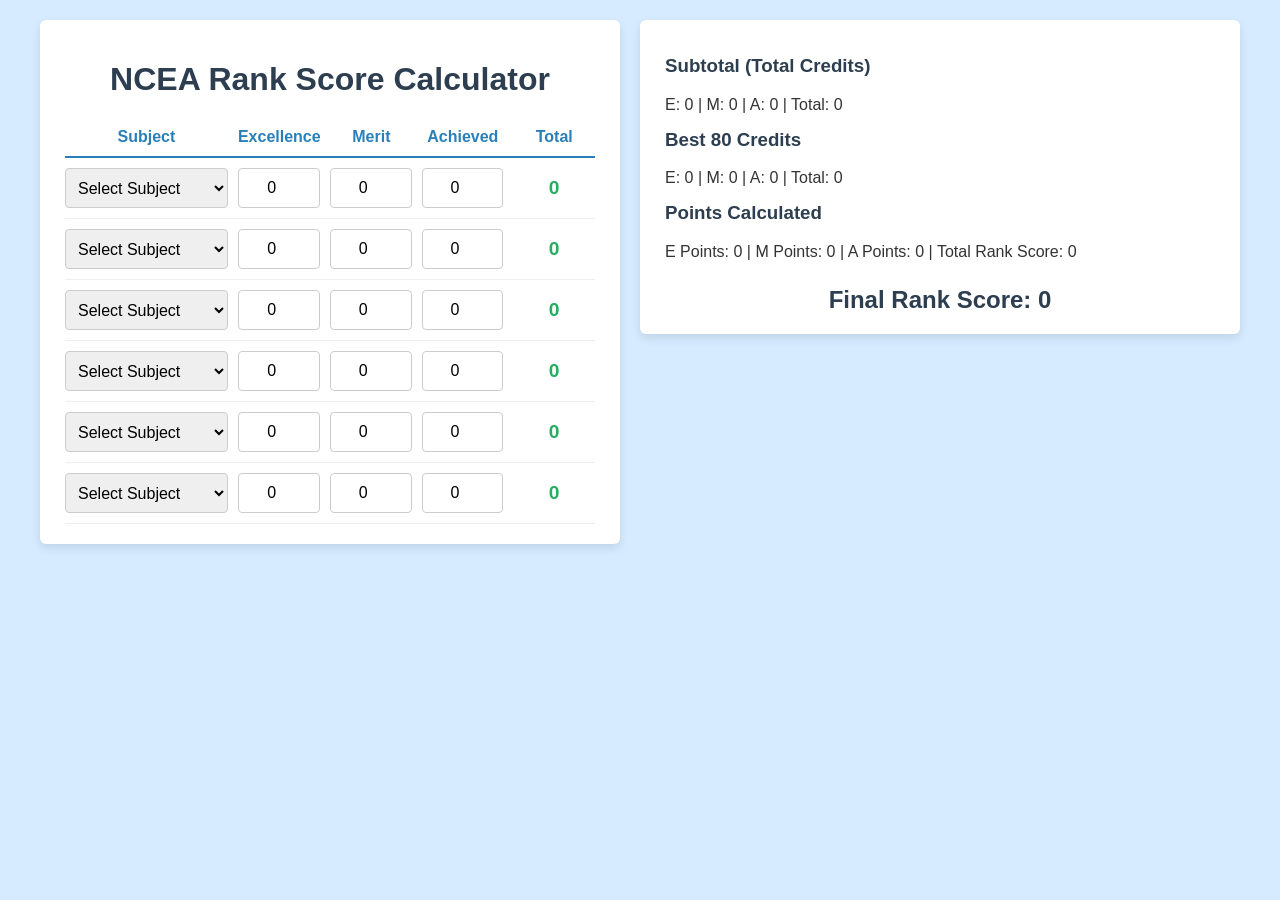
==== index.html @ 7a6be109 "Rename rankscore.html to index.html" ====
<!DOCTYPE html>
<html lang="en">
<head>
  <meta charset="UTF-8">
  <meta name="viewport" content="width=device-width, initial-scale=1.0">
  <title>NCEA Rank Score Calculator</title>
  <link rel="stylesheet" href="rankscore.css">
  <link rel="preconnect" href="https://fonts.googleapis.com">
  <link rel="preconnect" href="https://fonts.gstatic.com" crossorigin>
  <link href="https://fonts.googleapis.com/css2?family=Open+Sans:wght@400;600&family=Roboto:wght@400;700&display=swap" rel="stylesheet">
</head>
<body>
  <div class="main-wrapper">
    <main class="calculator-container" role="main">
      <h1>NCEA Rank Score Calculator</h1>
      <div class="grid-header open-sans" aria-hidden="true">
        <div>Subject</div>
        <div>Excellence</div>
        <div>Merit</div>
        <div>Achieved</div>
        <div>Total</div>
      </div>

      <!-- 6 Subject Rows -->
      <div class="subject-row">
        <select class="subject-name"><option value="">Select Subject</option></select>
        <input type="number" class="excellence" placeholder="E" value="0" min="0"/>
        <input type="number" class="merit" placeholder="M" value="0" min="0"/>
        <input type="number" class="achieved" placeholder="A" value="0" min="0"/>
        <div class="total">0</div>
      </div>
      <div class="subject-row">
        <select class="subject-name"><option value="">Select Subject</option></select>
        <input type="number" class="excellence" placeholder="E" value="0" min="0"/>
        <input type="number" class="merit" placeholder="M" value="0" min="0"/>
        <input type="number" class="achieved" placeholder="A" value="0" min="0"/>
        <div class="total">0</div>
      </div>
      <div class="subject-row">
        <select class="subject-name"><option value="">Select Subject</option></select>
        <input type="number" class="excellence" placeholder="E" value="0" min="0"/>
        <input type="number" class="merit" placeholder="M" value="0" min="0"/>
        <input type="number" class="achieved" placeholder="A" value="0" min="0"/>
        <div class="total">0</div>
      </div>
      <div class="subject-row">
        <select class="subject-name"><option value="">Select Subject</option></select>
        <input type="number" class="excellence" placeholder="E" value="0" min="0"/>
        <input type="number" class="merit" placeholder="M" value="0" min="0"/>
        <input type="number" class="achieved" placeholder="A" value="0" min="0"/>
        <div class="total">0</div>
      </div>
      <div class="subject-row">
        <select class="subject-name"><option value="">Select Subject</option></select>
        <input type="number" class="excellence" placeholder="E" value="0" min="0"/>
        <input type="number" class="merit" placeholder="M" value="0" min="0"/>
        <input type="number" class="achieved" placeholder="A" value="0" min="0"/>
        <div class="total">0</div>
      </div>
      <div class="subject-row">
        <select class="subject-name"><option value="">Select Subject</option></select>
        <input type="number" class="excellence" placeholder="E" value="0" min="0"/>
        <input type="number" class="merit" placeholder="M" value="0" min="0"/>
        <input type="number" class="achieved" placeholder="A" value="0" min="0"/>
        <div class="total">0</div>
      </div>

    
    </main>

    <aside class="totals-sidebar">
      <div class="totals-section">
        <h3>Subtotal (Total Credits)</h3>
        E: <span id="subtotal-e">0</span> | M: <span id="subtotal-m">0</span> | A: <span id="subtotal-a">0</span> | Total: <span id="subtotal-total">0</span>
        <h3>Best 80 Credits</h3>
        E: <span id="best-e">0</span> | M: <span id="best-m">0</span> | A: <span id="best-a">0</span> | Total: <span id="best-total">0</span>
        <h3>Points Calculated</h3>
        E Points: <span id="calc-e">0</span> | M Points: <span id="calc-m">0</span> | A Points: <span id="calc-a">0</span> | Total Rank Score: <span id="calc-total">0</span>
      </div>
      <div class="final-score">
        Final Rank Score: <span id="rank-score">0</span>
      </div>
    </aside>
  </div>

  <script src="rankscore.js"></script>
</body>
</html>
---- rankscore.css ----
body {
  font-family: 'Segoe UI', Tahoma, Geneva, Verdana, sans-serif;
  background: #d6ebff;
  margin: 0;
  padding: 20px;
  color: #333;
}


.main-wrapper {
  display: flex;
  justify-content: center; 
  align-items: flex-start;
  gap: 20px;
  max-width: 1200px;
  margin: 0 auto;
}


.calculator-container, .totals-sidebar {
  width: 550px; 
  background: white;
  border-radius: 6px;
  padding: 20px 25px;
  box-shadow: 0 4px 10px rgba(0,0,0,0.1);
}


h1 {
  text-align: center;
  margin-bottom: 20px;
  color: #2c3e50;
}

.grid-header, .subject-row {
  display: grid;
  grid-template-columns: 2fr 1fr 1fr 1fr 1fr;
  gap: 10px;
  padding: 10px 0;
  border-bottom: 1px solid #eee;
  align-items: center;
}

.grid-header {
  font-weight: bold;
  color: #2980b9;
  border-bottom: 2px solid #2980b9;
  text-align: center;
}

.subject-row input[type="number"], .subject-row select {
  width: 100%;
  height: 40px;
  padding: 6px 8px;
  font-size: 1rem;
  border: 1px solid #ccc;
  border-radius: 4px;
  box-sizing: border-box;
}

.subject-row input[type="number"] {
  text-align: center;
}

.total {
  font-weight: bold;
  text-align: center;
  font-size: 1.2rem;
  color: #27ae60;
}


button#calculate-btn:hover {
  background-color: #1c5980;
}

.totals-sidebar {
  flex-shrink: 0;
  font-size: 1rem; 
}

.totals-section h3 {
  margin-top: 15px;
  color: #2c3e50;
}

.final-score {
  text-align: center;
  font-size: 1.5rem;
  margin-top: 25px;
  font-weight: bold;
  color: #2c3e50;
}

/* RESPONSIVE ADJUSTMENTS */
@media screen and (max-width: 1024px) {
  .main-wrapper {
    flex-direction: column;
    align-items: center;
  }
  .calculator-container, .totals-sidebar {
    width: 90%;
  }
}

@media screen and (max-width: 480px) {
  .grid-header { font-size: 0.8em; }
}

@media screen and (max-width: 375px) {
  .grid-header, .subject-row {
    grid-template-columns: 1fr;
    grid-row-gap: 6px;
    font-size: 0.85em;
  }
}
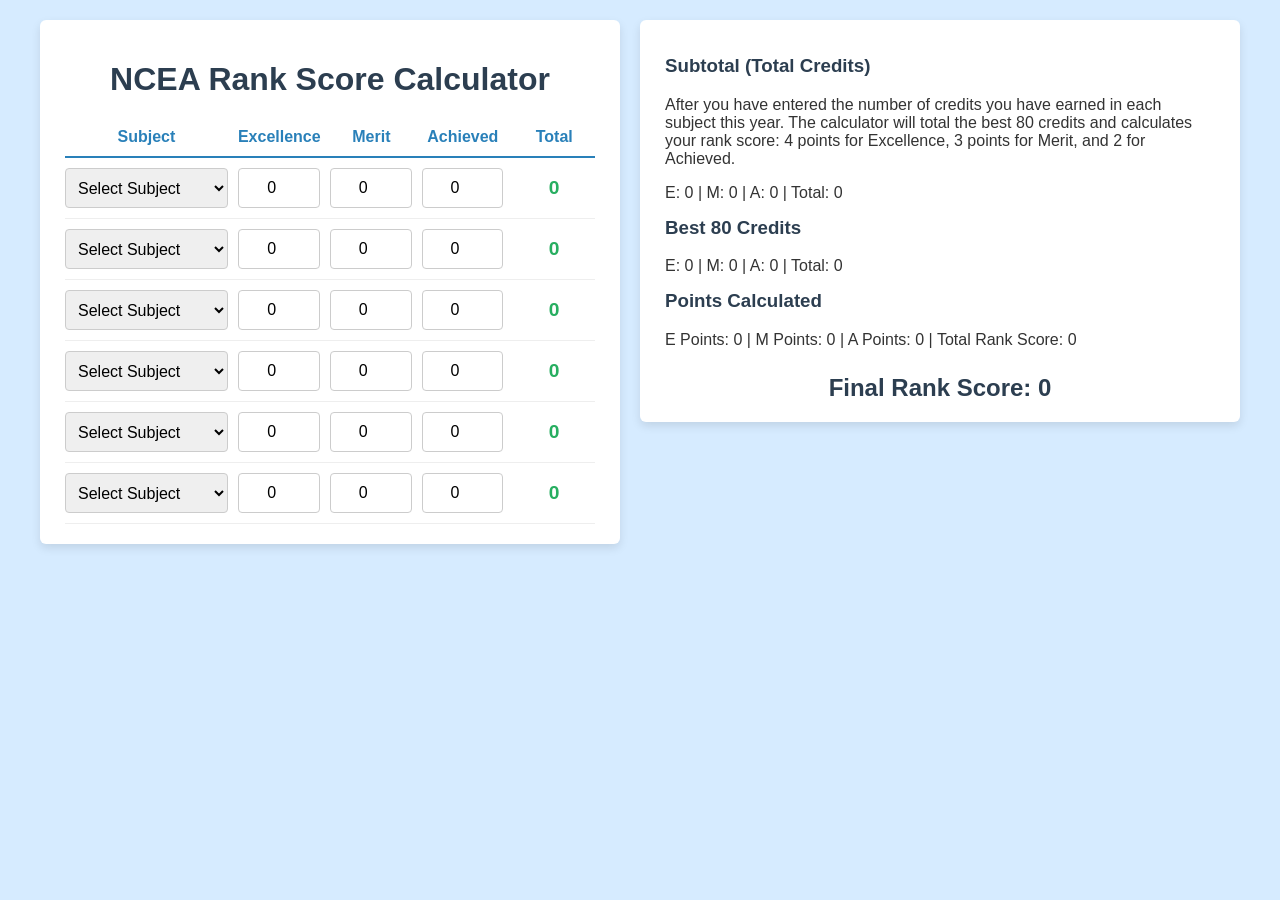
==== commit ab8538ee: "Merge branch 'main' of https://github.com/bgovind442/2.8-and-2.4" ====
--- a/index.html
+++ b/index.html
@@ -64,16 +64,19 @@
         <input type="number" class="achieved" placeholder="A" value="0" min="0"/>
         <div class="total">0</div>
       </div>
-
-    
     </main>
 
     <aside class="totals-sidebar">
       <div class="totals-section">
         <h3>Subtotal (Total Credits)</h3>
+        <p> After you have entered the number of credits you have earned in each subject this year. The calculator
+           will total the best 80 credits and calculates your rank score: 4 points for Excellence,
+           3 points for Merit, and 2 for Achieved. </p>
         E: <span id="subtotal-e">0</span> | M: <span id="subtotal-m">0</span> | A: <span id="subtotal-a">0</span> | Total: <span id="subtotal-total">0</span>
+        
         <h3>Best 80 Credits</h3>
         E: <span id="best-e">0</span> | M: <span id="best-m">0</span> | A: <span id="best-a">0</span> | Total: <span id="best-total">0</span>
+        
         <h3>Points Calculated</h3>
         E Points: <span id="calc-e">0</span> | M Points: <span id="calc-m">0</span> | A Points: <span id="calc-a">0</span> | Total Rank Score: <span id="calc-total">0</span>
       </div>
@@ -86,4 +89,3 @@
   <script src="rankscore.js"></script>
 </body>
 </html>
-
--- a/rankscore.css
+++ b/rankscore.css
@@ -19,7 +19,7 @@
 
 .calculator-container, .totals-sidebar {
   width: 550px; 
-  background: white;
+  background: #ffffff;
   border-radius: 6px;
   padding: 20px 25px;
   box-shadow: 0 4px 10px rgba(0,0,0,0.1);
@@ -69,11 +69,6 @@
   color: #27ae60;
 }
 
-
-button#calculate-btn:hover {
-  background-color: #1c5980;
-}
-
 .totals-sidebar {
   flex-shrink: 0;
   font-size: 1rem; 
@@ -92,7 +87,6 @@
   color: #2c3e50;
 }
 
-/* RESPONSIVE ADJUSTMENTS */
 @media screen and (max-width: 1024px) {
   .main-wrapper {
     flex-direction: column;
